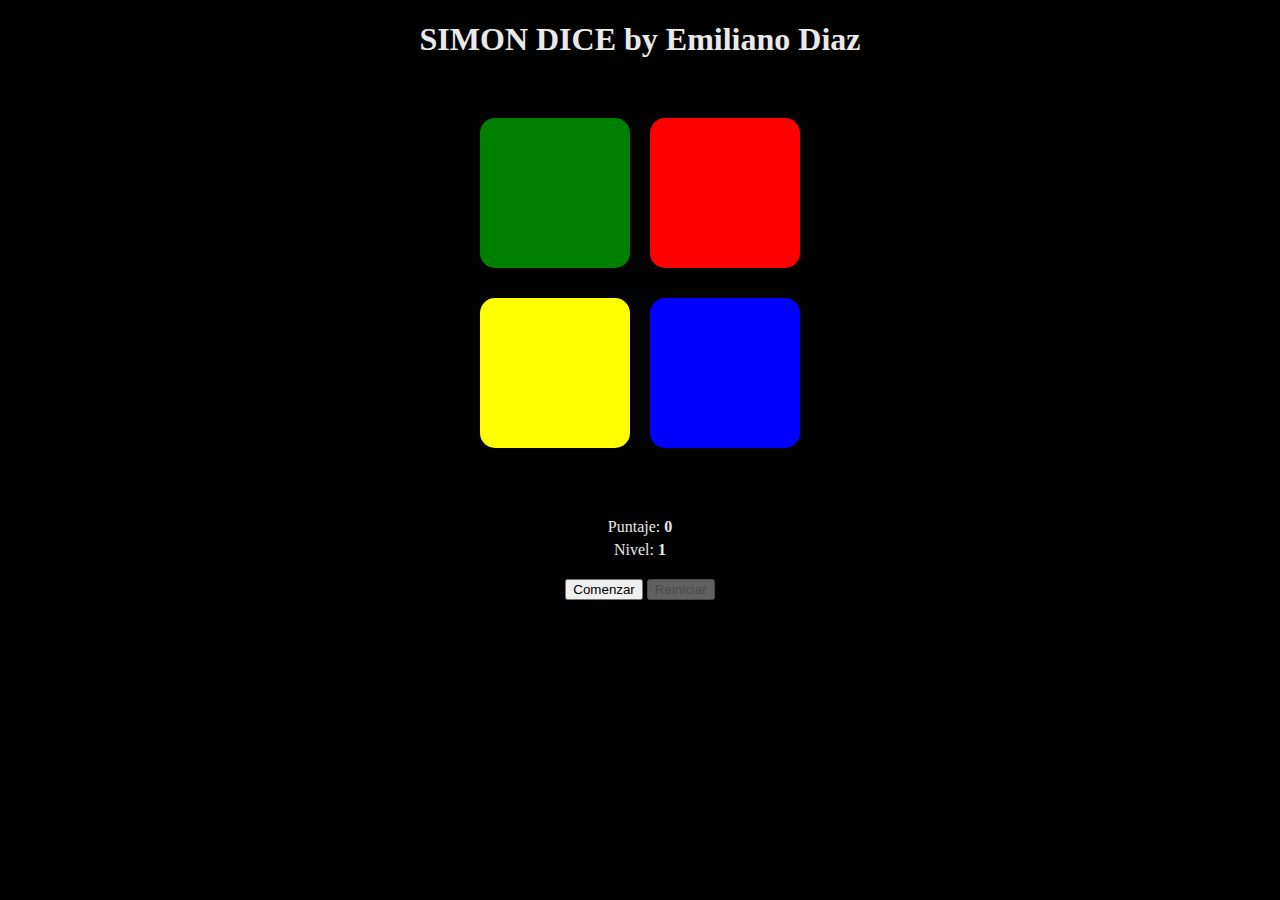
==== index.html @ e68aa8cc "Add files via upload" ====
<!DOCTYPE html>
<html>
<head>
    <title>Simon Dice</title>
    <link rel="stylesheet" type="text/css" href="styles.css">
</head>
<body>
    <h1>SIMON DICE by Emiliano Diaz</h1>
    <div class="simon-device">
        <div class="top-row">
            <div id="green" class="button"></div>
            <div id="red" class="button"></div>
        </div>
        <div class="bottom-row">
            <div id="yellow" class="button"></div>
            <div id="blue" class="button"></div>
        </div>
    </div>
    <div class="scoreboard">
        <p>Puntaje: <span id="score">0</span></p>
        <p>Nivel: <span id="level">1</span></p>
    </div>
      
    <button id="start">Comenzar</button>
    <button id="reset" disabled>Reiniciar</button>


    <div id="game-over-modal" class="modal">
        <div class="modal-content">
            <h2> ¡Has Perdido! Juego terminado</h2>
            <button id="close-modal">Cerrar</button>
        </div>
    </div>

    <script src="script.js"></script>
</body>
</html>
---- styles.css ----
body {
    text-align: center;
    background-color: rgb(2, 2, 2);
}

h1 {
    text-align: center;
    color:rgb(233, 233, 233)
  }
.scoreboard {
    color:rgb(233, 233, 233)
}
h2 {
 color: rgb(255, 255, 255);
 
}


.simon-device {
    display: flex;
    flex-direction: column;
    align-items: center;
    margin: 50px 0;
}

.top-row, .bottom-row {
    display: flex;
    justify-content: center;
    margin-bottom: 10px;
}

.button {
    width: 150px;
    height: 150px;
    margin: 10px;
    border-radius: 10%;
    cursor: pointer;
}

.button.active {
    opacity: 0.5;
  }

#green {
    background-color: green;
}

#red {
    background-color: red;
}

#yellow {
    background-color: yellow;
}

#blue {
    background-color: blue;
}

.scoreboard {
    margin-bottom: 20px;
}

.scoreboard p {
    margin: 5px;
}

.scoreboard span {
    font-weight: bold;
}


.modal {
    display: none;
    position: fixed;
    top: 0;
    left: 0;
    width: 100%;
    height: 100%;
    background-color: rgba(0, 0, 0, 0.5);
    z-index: 9999;
}

.modal-content {
    position: absolute;
    top: 50%;
    left: 50%;
    transform: translate(-50%, -50%);
    background-color: #4b4b4b;
    padding: 20px;
    text-align: center;
    border-radius: 5%;
}


.modal.active {
    display: flex;
}

.modal-content h2 {
    margin-bottom: 10px;
}

.modal-content button {
    margin-top: 10px;
    border-color: aqua;
}
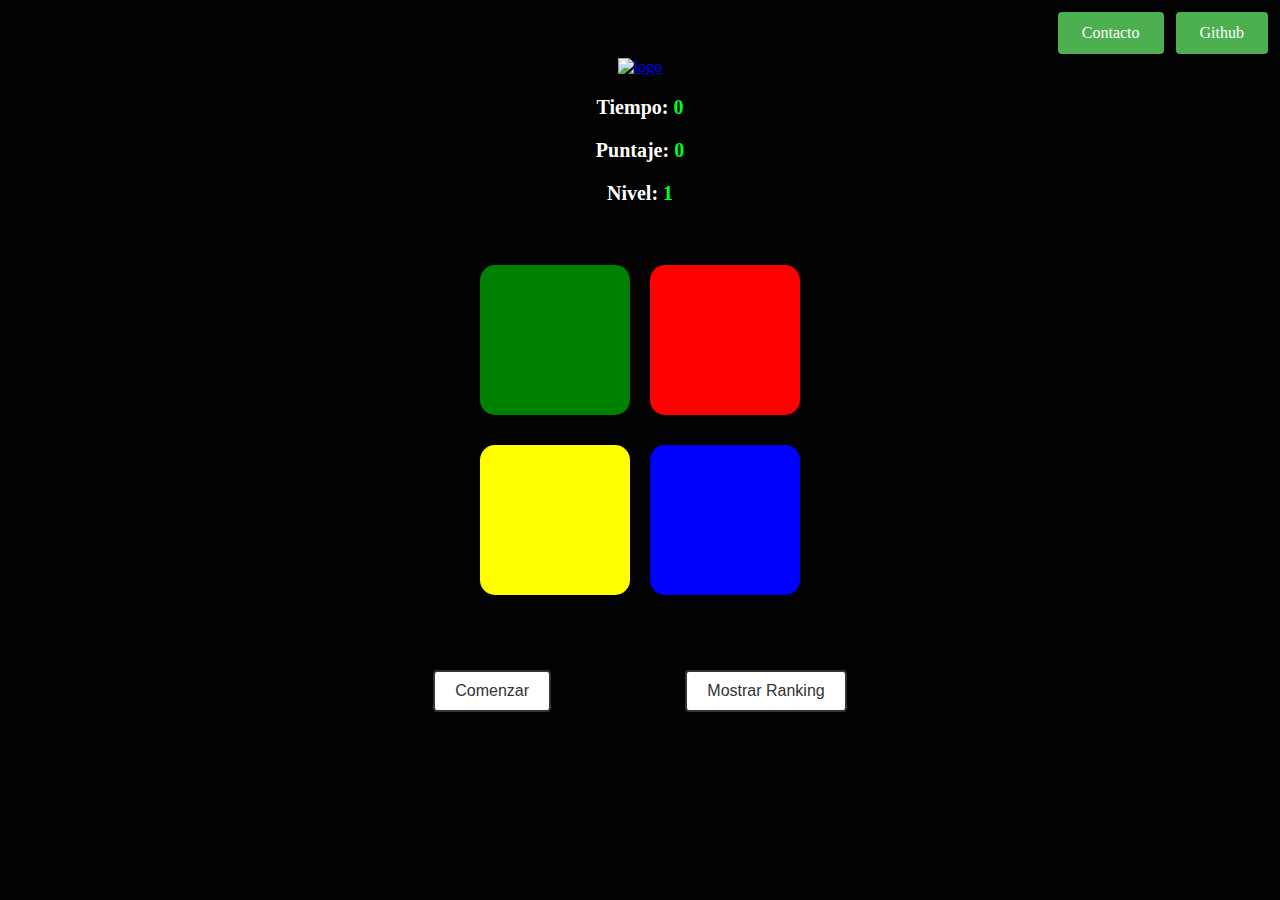
==== commit 0a339654: "Add files via upload" ====
--- a/index.html
+++ b/index.html
@@ -3,35 +3,81 @@
 <head>
     <title>Simon Dice</title>
     <link rel="stylesheet" type="text/css" href="styles.css">
+
+    <div class="info">
+        <a class="button button-info" href="contacto.html">Contacto</a>
+        <a class="button button-info" href="https://github.com/EmilianoDiaz986/SimonDice" target="_blank">Github</a>
+        <meta name="viewport" content="width=device-width, initial-scale=1.0">
+    </div>
+    
+
+
 </head>
+
 <body>
-    <h1>SIMON DICE by Emiliano Diaz</h1>
-    <div class="simon-device">
-        <div class="top-row">
-            <div id="green" class="button"></div>
-            <div id="red" class="button"></div>
-        </div>
-        <div class="bottom-row">
-            <div id="yellow" class="button"></div>
-            <div id="blue" class="button"></div>
-        </div>
-    </div>
-    <div class="scoreboard">
+    <a href="index.html" style="display: block;">
+        <img src="logo.png" alt="logo">
+      </a>
+      
+
+    <div class="game-info">
+        <p>Tiempo: <span id="timer">0</span></p>
         <p>Puntaje: <span id="score">0</span></p>
         <p>Nivel: <span id="level">1</span></p>
     </div>
-      
-    <button id="start">Comenzar</button>
-    <button id="reset" disabled>Reiniciar</button>
-
-
-    <div id="game-over-modal" class="modal">
-        <div class="modal-content">
-            <h2> ¡Has Perdido! Juego terminado</h2>
-            <button id="close-modal">Cerrar</button>
+    <div class="simon-device">
+        <div class="top-row">
+            <div id="green" class="button-juego"></div>
+            <div id="red" class="button-juego"></div>
+        </div>
+        <div class="bottom-row">
+            <div id="yellow" class="button-juego"></div>
+            <div id="blue" class="button-juego"></div>
         </div>
     </div>
 
+
+    <button id="start">Comenzar</button>
+    <button id="reset" disabled>Reiniciar</button>
+    <button id="show-ranking">Mostrar Ranking</button>
+
+    <div id="name-form" class="hidden">
+        <form>
+            <label for="player-name">Ingresa tu nombre (mínimo 3 letras):</label>
+            <input type="text" id="player-name" required minlength="3">
+            <button type="submit" id="start-game">Comenzar</button>
+        </form>
+    </div>
+
+
+
+<div id="game-over-modal" class="modal">
+    <div class="modal-content">
+      <h3>¡Has Perdido! Juego terminado</h2>
+      <p>Nombre: <span id="game-over-name"></span></p>
+      <p>Puntaje: <span id="game-over-score"></span></p>
+      <p>Nivel: <span id="game-over-level"></span></p>
+      <p>Tiempo : <span id="game-over-time"></span></p>
+      <p>Fecha y Hora: <span id="game-over-datetime"></span></p>
+      <button id="close-modal">Cerrar</button>
+    </div>
+  </div>
+
+  <div id="ranking-modal" class="modal">
+    <div class="modal-content">
+      <h2>Ranking de Partidas</h2>
+      <div id="ranking-options">
+        <button id="order-by-score">Ordenar por Puntaje</button>
+        <button id="order-by-date">Ordenar por Fecha</button>
+      </div>
+      <div id="ranking-list">
+        
+      </div>
+      <button id="close-ranking-modal">Cerrar</button>
+    </div>
+  </div>
+  
     <script src="script.js"></script>
+
 </body>
 </html>
--- a/styles.css
+++ b/styles.css
@@ -1,20 +1,76 @@
+
+h1 {
+    font-size: 50px;
+    font-family: 'Segoe UI', Tahoma, Geneva, Verdana, sans-serif;
+    font-weight: bold;
+  }
+
 body {
     text-align: center;
     background-color: rgb(2, 2, 2);
+
+}
+label {
+    font-weight: bold; 
+    font-size: 20px; 
+  }
+/* Estilos generales para los botones */
+.button-info {
+    display: inline-block;
+    background-color: #4CAF50;
+    color: white;
+    text-align: center;
+    padding: 12px 24px;
+    text-decoration: none;
+    border-radius: 4px;
+    margin: 4px;
+  }
+  
+ 
+  .info {
+    text-align: right;
+  }
+  
+  
+
+
+#score, #timer, #nivel {
+    color: rgb(0, 250, 33);
+}
+
+.game-info p {
+    font-weight: bold; 
+    font-size: 20px;   
+    color: white;
 }
 
 h1 {
     text-align: center;
     color:rgb(233, 233, 233)
   }
-.scoreboard {
-    color:rgb(233, 233, 233)
-}
+
+#level {
+    color: rgb(0, 250, 33);
+}
+
+
 h2 {
  color: rgb(255, 255, 255);
  
 }
 
+.hidden {
+    display: none;
+}
+
+#name-form {
+    margin-top: 20px; 
+}
+
+#name-form label {
+    color: white;
+  }
+
 
 .simon-device {
     display: flex;
@@ -29,7 +85,7 @@
     margin-bottom: 10px;
 }
 
-.button {
+.button-juego {
     width: 150px;
     height: 150px;
     margin: 10px;
@@ -37,8 +93,35 @@
     cursor: pointer;
 }
 
-.button.active {
+.button-juego.active {
     opacity: 0.5;
+  }
+#game-over-modal .modal-content h3,
+#game-over-modal .modal-content p {
+  color: white;
+}
+
+button {
+    background-color: white; 
+    color: #333; 
+    border: 2px solid #333; 
+    border-radius: 4px; 
+    padding: 10px 20px; 
+    font-size: 16px; 
+    cursor: pointer; 
+    margin: 5px; 
+  }
+
+ 
+  button[disabled] {
+    opacity: 0; 
+    cursor: not-allowed; 
+  }
+
+
+  button:hover {
+    background-color: #333;
+    color: white;
   }
 
 #green {
@@ -105,3 +188,121 @@
     margin-top: 10px;
     border-color: aqua;
 }
+
+
+/* Estilos para el contenedor del ranking */
+#ranking-modal {
+    display: none;
+    position: fixed;
+    top: 0;
+    left: 0;
+    width: 100%;
+    height: 100%;
+    color: white;
+    background-color: rgba(0, 0, 0, 0.5);
+    z-index: 9999;
+    max-width: 600px;
+  margin: 0 auto;
+  }
+  
+  #ranking-modal.active {
+    display: flex;
+    align-items: center;
+    justify-content: center;
+  }
+  
+  #ranking-list {
+    max-height: 200px;
+    overflow-y: auto;
+    text-align: left;
+  }
+  
+  
+  #ranking-list p {
+    margin: 5px;
+    padding: 5px;
+    border-bottom: 1px solid #ccc;
+  }
+  
+  #ranking-list p:last-child {
+    border-bottom: none;
+  }
+  
+  #ranking-list span {
+    font-weight: bold;
+  }
+  
+  /* Estilos para el botón de ordenar ranking */
+  #order-by-score,
+  #order-by-date {
+    padding: 5px 10px;
+    font-size: 14px;
+  }
+  
+  /* Estilos para el modal de juego terminado */
+  .modal-content {
+    max-width: 400px;
+    border-radius: 10px;
+    padding: 20px;
+  }
+  
+  /* Estilos para el botón de cerrar el modal */
+  #close-modal,
+  #close-ranking-modal {
+    padding: 5px 10px;
+    font-size: 14px;
+  }
+  
+  /* Estilos responsive */
+  
+  /* Ajustar tamaño de los botones de colores en pantallas pequeñas */
+  @media screen and (max-width: 600px) {
+    .button-juego {
+      width: 100px;
+      height: 100px;
+    }
+    
+    #ranking-modal {
+      max-width: 400px;
+    }
+    
+    #ranking-list {
+      max-height: 150px;
+    }
+  }
+  
+  @media screen and (max-width: 400px) {
+    #name-form {
+      max-width: 300px;
+    }
+    
+    #order-by-score,
+    #order-by-date {
+      padding: 3px 8px;
+      font-size: 12px;
+    }
+    
+    h1 {
+      font-size: 20px;
+    }
+  
+    #start,
+    #reset,
+    #show-ranking,
+    .modal-content button,
+    #ranking-modal h2,
+    #ranking-list p {
+      font-size: 12px;
+    }
+  
+    .modal-content p {
+      font-size: 14px;
+    }
+  }
+  
+  #ranking-options {
+    display: flex;
+    justify-content: space-around;
+    margin-bottom: 10px;
+  }
+  
